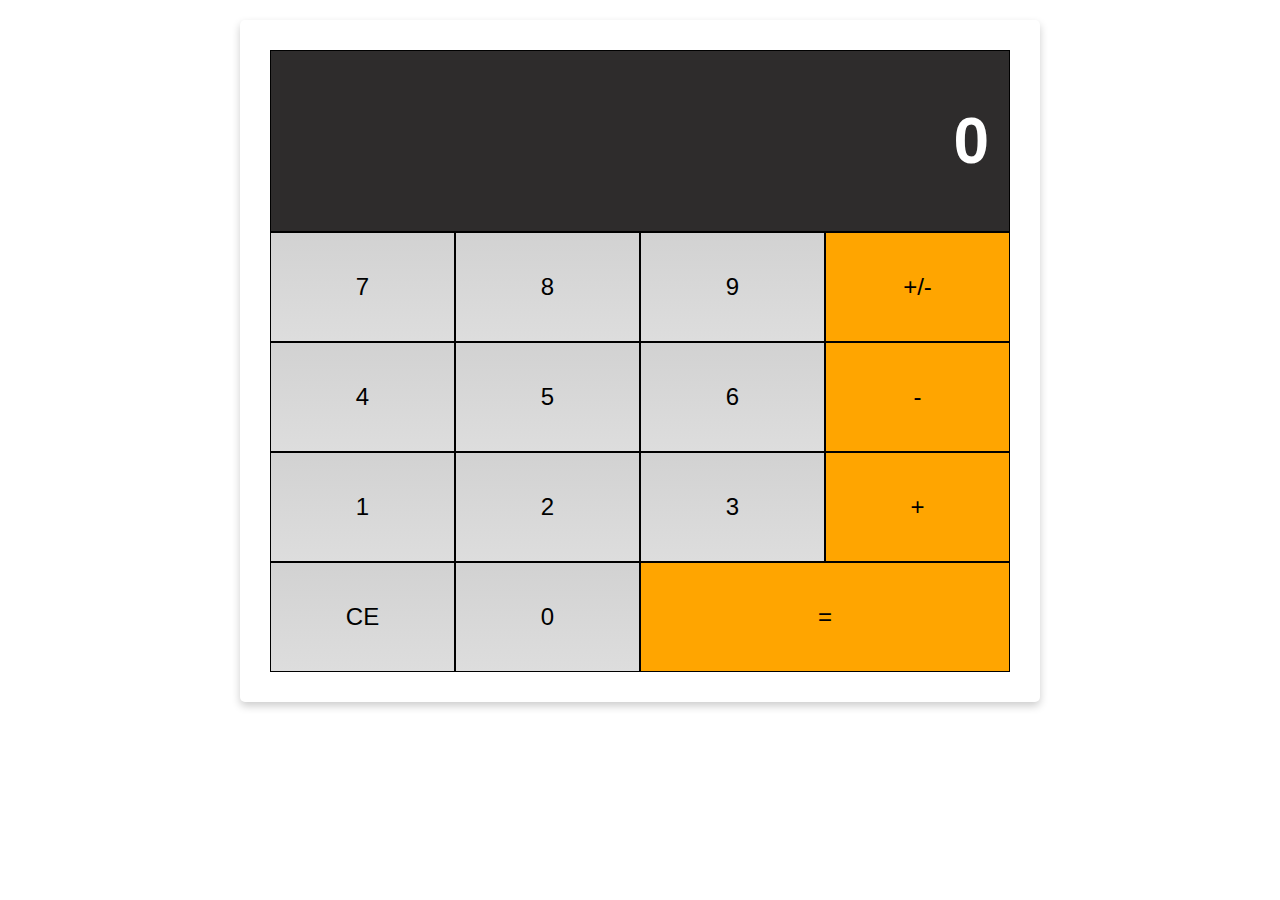
==== index.html @ 5da97a47 "Calculator" ====
<!DOCTYPE html>
<html lang="en">

<head>
    <meta charset="UTF-8">
    <meta http-equiv="X-UA-Compatible" content="IE=edge">
    <meta name="viewport" content="width=device-width, initial-scale=1.0">
    <title>Calculator</title>
    <!-- Styling -->
    <link rel="stylesheet" href="assets/style.css">

</head>

<body>

    <div class="flex-container-column card">
        <div class="display">
            <h1 id="displayNumber">0</h1>
        </div>
        <div class="flex-container-row">
            <div class="button">7</div>
            <div class="button">8</div>
            <div class="button">9</div>
            <div class="button negative">+/-</div>
        </div>
        <div class="flex-container-row">
            <div class="button">4</div>
            <div class="button">5</div>
            <div class="button">6</div>
            <div class="button operator">-</div>
        </div>
        <div class="flex-container-row">
            <div class="button">1</div>
            <div class="button">2</div>
            <div class="button">3</div>
            <div class="button operator">+</div>
        </div>
        <div class="flex-container-row">
            <div class="button clear">CE</div>
            <div class="button">0</div>
            <div class="button equals double">=</div>
        </div>
    </div>


    <!-- javascript -->
    <script src="assets/kalkulator.js"></script>
</body>

</html>
---- assets/style.css ----
* {
    box-sizing: border-box;
}

body {
    font-family: sans-serif;
}

.flex-container-column {
    display: flex;

    /* Properti Pendukung */
    flex-direction: column;
    max-width: 800px;
    margin: 0 auto;
    text-align: right;
}

.flex-container-row {
    display: flex;
}

.button {
    flex-basis: 25%;

    /* Properti Pendukung */
    font-size: 1.5em;
    text-align: center;
    padding: 40px;
    border: 1px solid black;
    background: -webkit-linear-gradient(top, #d2d2d2, #ddd);
    cursor: pointer;
}

.button:hover {
    font-weight: bold;
}

.double {
    flex-basis: 50%;
}

.display {
    color: white;
    width: 100%;
    padding: 10px 20px;
    background-color: #2e2c2c;
    border: 1px solid black;
    font-size: 2em;
}

.operator,
.negative,
.equals {
    background: orange;
}

.card {
    box-shadow: 0 4px 8px 0 rgba(0, 0, 0, 0.2);
    border-radius: 5px;
    padding: 30px;
    margin-top: 20px;
}

@media screen and (max-width: 513px) {
    .button {
        padding: 10px;
    }
}
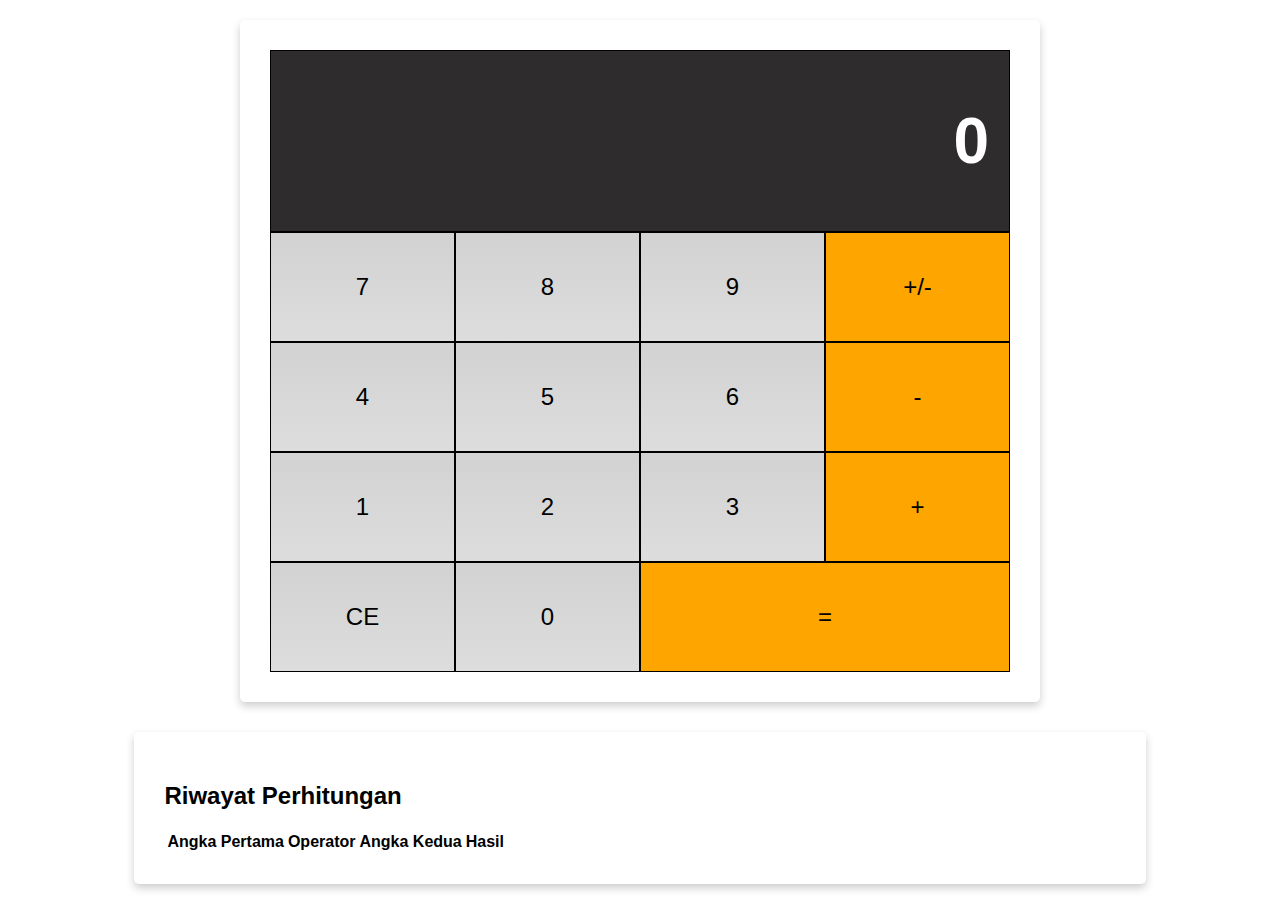
==== commit 13e9676f: "Menambahkan fitur WebStorage ke dalam aplikasi Calculator" ====
--- a/index.html
+++ b/index.html
@@ -42,8 +42,24 @@
         </div>
     </div>
 
+    <div class="history card">
+        <h2>Riwayat Perhitungan</h2>
+        <table>
+            <thead>
+                <tr>
+                    <th>Angka Pertama</th>
+                    <th>Operator</th>
+                    <th>Angka Kedua</th>
+                    <th>Hasil</th>
+                </tr>
+            </thead>
+            <tbody id="historyList"></tbody>
+        </table>
+    </div>
+
 
     <!-- javascript -->
+    <script src="assets/storage.js"></script>
     <script src="assets/kalkulator.js"></script>
 </body>
 
--- a/assets/style.css
+++ b/assets/style.css
@@ -62,6 +62,12 @@
     margin-top: 20px;
 }
 
+.history {
+    width: 80%;
+    margin: 30px auto 0 auto;
+    overflow: scroll;
+}
+
 @media screen and (max-width: 513px) {
     .button {
         padding: 10px;
